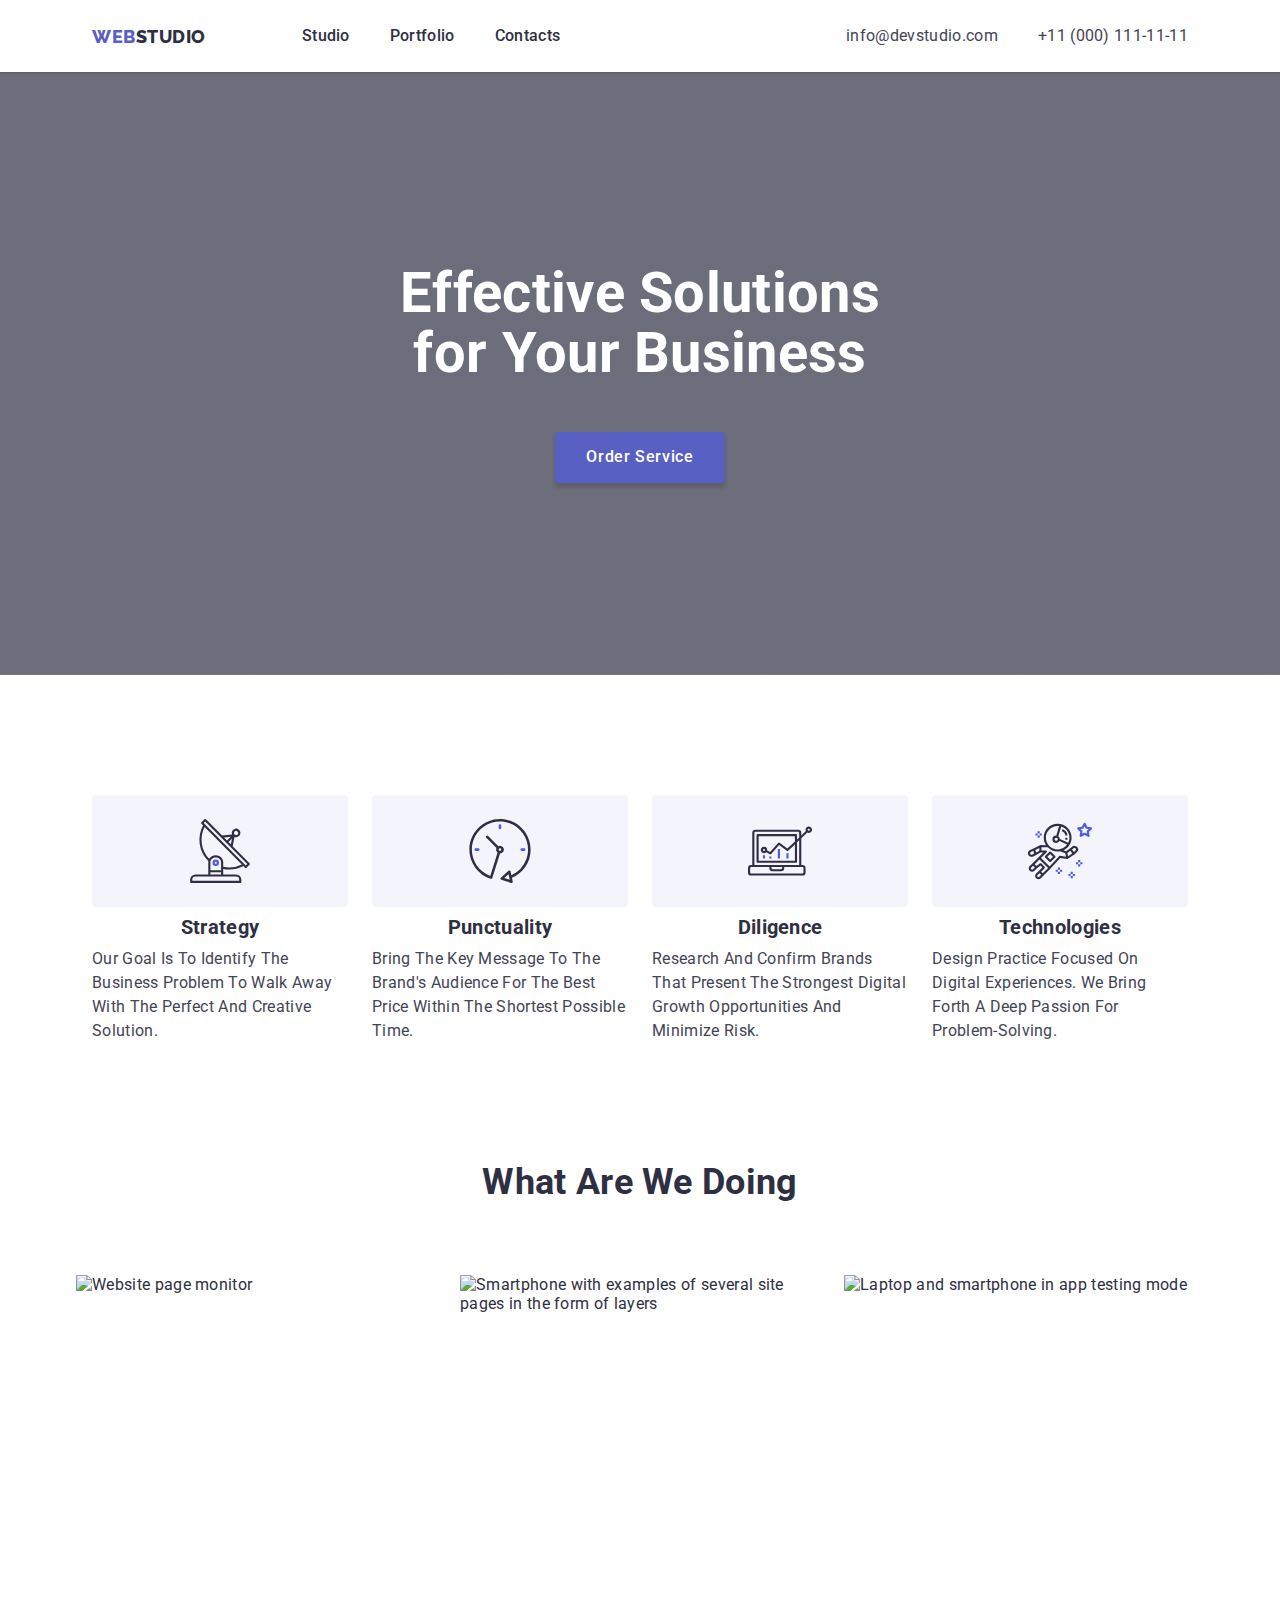
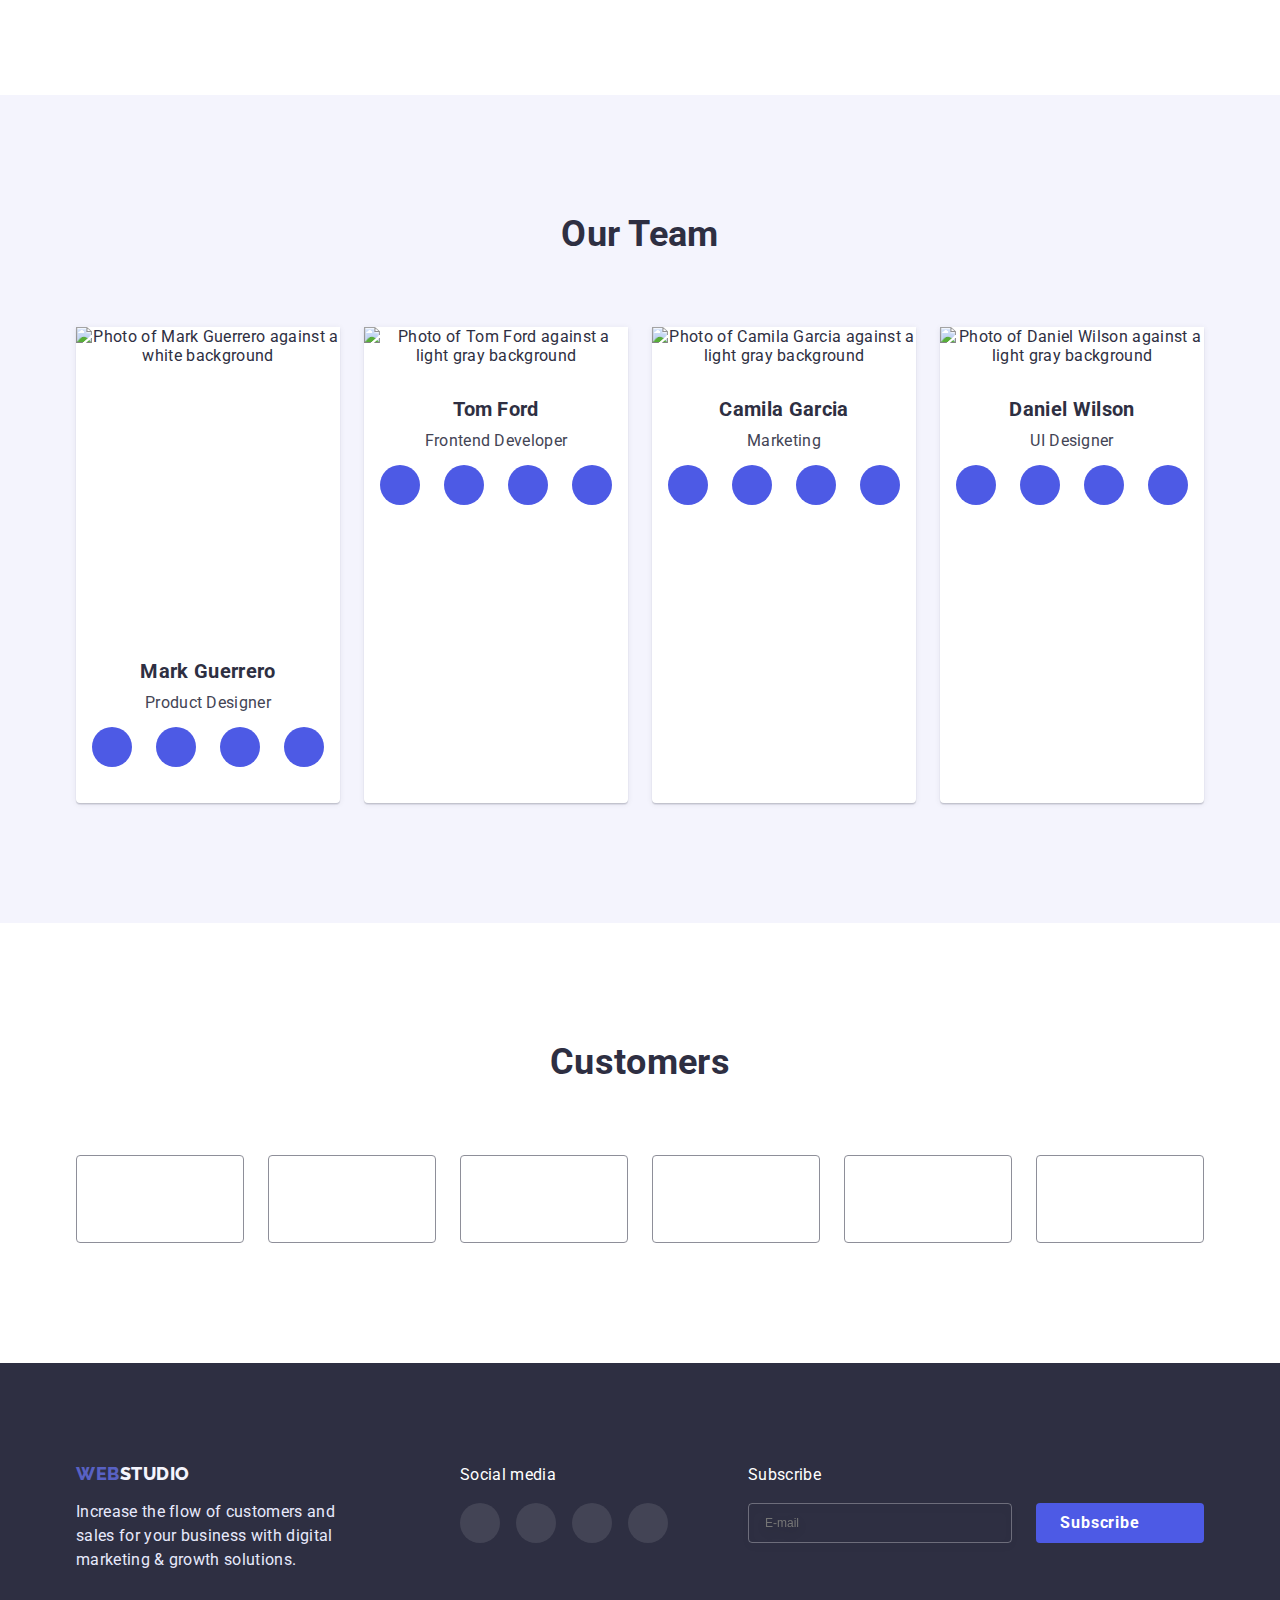
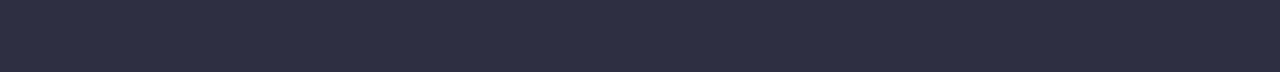
==== index.html @ e1f32bf2 "fixed bugs in image attributes" ====
﻿<!DOCTYPE html>
<html lang="en">
   <meta charset="UTF-8">
    <meta http-equiv="X-UA-Compatible" content="IE=edge">
    <meta name="viewport" content="width=device-width, initial-scale=1.0">
    <title>Main Page</title>
    <link rel="stylesheet" href="./css/modern-normalize.css">
    <link rel="preconnect" href="https://fonts.googleapis.com">
    <link rel="preconnect" href="https://fonts.gstatic.com" crossorigin>
    <link
      href="https://fonts.googleapis.com/css2?family=Raleway:wght@800&family=Roboto:wght@400;500;700;900&display=swap"
      rel="stylesheet">
    <link rel="stylesheet" href="./css/styles.css">
  </head>
  <body>
    <!--header-->
    <header class="header">
      <div class="container">
        <!--logo of header-->
        <div class="header-logo">
          <a class="logo-part1" href="./index.html">
            WEB<!--
            --><span class="logo-part2">STUDIO</span>
          </a>
        </div>
        <button type="button" class="menu-btn js-open-menu">
          <svg width="32" height="22">
            <use href="./images/icons.svg#icon-charm_menu-hamburger"></use>
          </svg>
        </button>        
        <!--Main navigation-->
        <nav class="nav">
          <div class="container-nav">
            <ul class="navigation-list">
              <li class="navigation-item">
                <div>
                  <a class="navigation-link underlining" href="./index.html"
                    >Studio
                  </a>
                </div>
              </li>
              <li class="navigation-item">
                <a class="navigation-link underlining" href="./portfolio.html"
                  >Portfolio
                </a>
              </li>
              <li class="navigation-item">
                <a class="navigation-link underlining" href="#">Contacts</a>
              </li>
            </ul>
          </div>
        </nav>
        <!-- address of header -->
        <div class="container-address">
          <ul class="address-list">
            <li class="address-item">
              <a class="address-header" href="mailto:info@devstudio.com">
                info@devstudio.com
              </a>
            </li>
            <li class="address-item">
              <a class="address-header" href="tel:+110001111111">
                +11 (000) 111-11-11
              </a>
            </li>
          </ul>
        </div>  
      </div>
      <div class="mobile-menu js-menu-container">
        <div class="container mobile-menu-container">
          <button type="button" class="modal-close-btn js-close-menu">
            <svg class="modal-close-btn-icon" width="8" height="8">
              <use href="./images/icons.svg#close-black"></use>
            </svg>
          </button>
          <div class="container-nav">
            <ul class="navigation-list">
              <li class="navigation-item">                
                  <a class="navigation-link" href="./index.html">Studio </a>
              </li>
              <li class="navigation-item">
                <a class="navigation-link" href="./portfolio.html">Portfolio</a>
              </li>
              <li class="navigation-item">
                <a class="navigation-link" href="#">Contacts</a>
              </li>
            </ul>
          </div>
          <!-- address of header -->
          <ul class="address-list">
            <li class="address-item">
                <a class="address-header" href="tel:+110001111111">
                  +11 (000) 111-11-11
                </a>
             </li>            
            <li class="address-item">
              <a class="address-header" href="mailto:info@devstudio.com">
                info@devstudio.com
              </a>
            </li>            
          </ul>
          <ul class="card-list">
            <li class="card-item">
              <a href="#" class="card-item-link">
                <svg class="card-svg">
                  <use href="./images/icons.svg#instagram"></use>
                </svg>
              </a>
            </li>
            <li class="card-item">
              <a href="#" class="card-item-link">
                <svg class="card-svg">
                  <use href="./images/icons.svg#twitter"></use>
                </svg>
              </a>
            </li>
            <li class="card-item">
              <a href="#" class="card-item-link">
                <svg class="card-svg">
                  <use href="./images/icons.svg#facebook"></use>
                </svg>
              </a>
            </li>
            <li class="card-item">
              <a href="#" class="card-item-link">
                <svg class="card-svg">
                  <use href="./images/icons.svg#linkedin"></use>
                </svg>
              </a>
            </li>
          </ul>        
        </div>
      </div>
    </header>

    <main>
      <!--hero-->
      <section class="hero">
        <div class="container">
          <h1 class="site-theme">Effective Solutions <span class="ucfirst">for</span> Your Business</h1>
          <button class="style-button" type="button" data-modal-open>
            Order Service
          </button>
        </div>
      </section>
      <!--peculiarities-->
      <section class="section">
        <div class="peculiarities container">
          <h2 class="visually-hidden">peculiarities</h2>
          <ul class="peculiarities-list">
            <li class="peculiarities-item icon-strategy">
              <h3 class="list-header">Strategy</h3>
              <p class="paragraph-text">
                Our goal is to identify the business problem to walk away with the
                perfect and creative solution.
              </p>
            </li>
            <li class="peculiarities-item icon-punctuality">
              <h3 class="list-header">Punctuality</h3>
              <p class="paragraph-text">
                Bring the key message to the brand's audience for the best price
                within the shortest possible time.
              </p>
            </li>
            <li class="peculiarities-item icon-diligence">
              <h3 class="list-header">Diligence</h3>
              <p class="paragraph-text">
                Research and confirm brands that present the strongest digital
                growth opportunities and minimize risk.
              </p>
            </li>
            <li class="peculiarities-item icon-technologies">
              <h3 class="list-header">Technologies</h3>
              <p class="paragraph-text">
                Design practice focused on digital experiences. We bring forth a deep
                passion for problem-solving.
              </p>
            </li>
          </ul>
        </div>
      </section> 
           
      <!--service-->
      <section class="service">
        <div class="container">
          <h2 class="header-section">What are we doing</h2>
          <ul class="service-list">
            <li class="service-item">
              <picture>
                <source srcset="./images/img1.webp 1x, ./images/img1@2x.webp 2x" media="(min-width:1200px)"
                      type="image/webp">
                <source srcset="./images/img1@2x.jpg 2x" media="(min-width:1200px)">
                <img src="./images/img1.jpg" alt="Website page monitor" width="360" height="300">
              </picture>              
            </li>
            <li class="service-item">
              <picture>
                <source srcset="./images/img2.webp 1x, ./images/img2@2x.webp 2x" media="(min-width:1200px)"
                      type="image/webp">
                <source srcset="./images/img2@2x.jpg 2x" media="(min-width:1200px)">
                <img src="./images/img2.jpg" alt="Smartphone with examples of several site pages in the form of layers" width="360" height="300">
              </picture>              
            </li>
            <li class="service-item">
              <picture>
                <source srcset="./images/img3.webp 1x, ./images/img3@2x.webp 2x" media="(min-width:1200px)"
                      type="image/webp">
                <source srcset="./images/img3@2x.jpg 2x" media="(min-width:1200px)">
                <img src="./images/img3.jpg" alt="Laptop and smartphone in app testing mode" width="360" height="300">
              </picture>              
            </li>
          </ul>
        </div>
      </section>

      <!--team-->
      <section class="team-cards section">
        <div class="container">
          <h2 class="header-section">Our Team</h2>
          <ul class="team-cards-list">
            <li class="card">
              <picture>
                <source srcset="./images/photo1.webp 1x, ./images/photo1@2x.webp 2x" media="(min-width:1200px)"
                      type="image/webp">
                <source srcset="./images/photo1@2x.jpg 2x" media="(min-width:1200px)">
                <img src="./images/photo1.jpg" alt="Photo of Mark Guerrero against a white background" width="360" height="300">
              </picture>
              <div class="card-block">
                <h3 class="list-header">Mark Guerrero</h3>
                <p class="paragraph-text">Product Designer</p>
                <ul class="card-list">
                  <li class="card-item">
                    <a href="#" class="card-item-link">
                      <svg class="card-svg">
                        <use href="./images/icons.svg#instagram"></use>
                      </svg>
                    </a>
                  </li>
                  <li class="card-item">
                    <a href="#" class="card-item-link">
                      <svg class="card-svg">
                        <use href="./images/icons.svg#twitter"></use>
                      </svg>
                    </a>
                  </li>
                  <li class="card-item">
                    <a href="#" class="card-item-link">
                      <svg class="card-svg">
                        <use href="./images/icons.svg#facebook"></use>
                      </svg>
                    </a>
                  </li>
                  <li class="card-item">
                    <a href="#" class="card-item-link">
                      <svg class="card-svg">
                        <use href="./images/icons.svg#linkedin"></use>
                      </svg>
                    </a>
                  </li>
                </ul>
              </div>
            </li>
            <li class="card">
              <picture>
                <source srcset="./images/photo2.webp 1x, ./images/photo2@2x.webp 2x" media="(min-width:1200px)"
                      type="image/webp">
                <source srcset="./images/photo2@2x.jpg 2x" media="(min-width:1200px)">
                <img src="./images/photo2.jpg" alt="Photo of Tom Ford against a light gray background">
              </picture>
              <div class="card-block">
                <h3 class="list-header">Tom Ford</h3>
                <p class="paragraph-text">Frontend Developer</p>
                <ul class="card-list">
                  <li class="card-item">
                    <a href="#" class="card-item-link">
                      <svg class="card-svg">
                        <use href="./images/icons.svg#instagram"></use>
                      </svg>
                    </a>
                  </li>
                  <li class="card-item">
                    <a href="#" class="card-item-link">
                      <svg class="card-svg">
                        <use
                          class="link-twitter"
                          href="./images/icons.svg#twitter"
                        ></use>
                      </svg>
                    </a>
                  </li>
                  <li class="card-item">
                    <a href="#" class="card-item-link">
                      <svg class="card-svg">
                        <use href="./images/icons.svg#facebook"></use>
                      </svg>
                    </a>
                  </li>
                  <li class="card-item">
                    <a href="#" class="card-item-link">
                      <svg class="card-svg">
                        <use href="./images/icons.svg#linkedin"></use>
                      </svg>
                    </a>
                  </li>
                </ul>
              </div>
            </li>
            <li class="card">
              <picture>
                <source srcset="./images/photo3.webp 1x, ./images/photo3@2x.webp 2x" media="(min-width:1200px)"
                      type="image/webp">
                <source srcset="./images/photo3@2x.jpg 2x" media="(min-width:1200px)">
                <img src="./images/photo3.jpg" alt="Photo of Camila Garcia against a light gray background">
              </picture>              
              <div class="card-block">
                <h3 class="list-header">Camila Garcia</h3>
                <p class="paragraph-text">Marketing</p>
                <ul class="card-list">
                  <li class="card-item">
                    <a href="#" class="card-item-link">
                      <svg class="card-svg">
                        <use href="./images/icons.svg#instagram"></use>
                      </svg>
                    </a>
                  </li>
                  <li class="card-item">
                    <a href="#" class="card-item-link">
                      <svg class="card-svg">
                        <use href="./images/icons.svg#twitter"></use>
                      </svg>
                    </a>
                  </li>
                  <li class="card-item">
                    <a href="#" class="card-item-link">
                      <svg class="card-svg">
                        <use href="./images/icons.svg#facebook"></use>
                      </svg>
                    </a>
                  </li>
                  <li class="card-item">
                    <a href="#" class="card-item-link">
                      <svg class="card-svg">
                        <use href="./images/icons.svg#linkedin"></use>
                      </svg>
                    </a>
                  </li>
                </ul>
              </div>
            </li>
            <li class="card">
              <picture>
                <source srcset="./images/photo4.webp 1x, ./images/photo4@2x.webp 2x" media="(min-width:1200px)"
                      type="image/webp">
                <source srcset="./images/photo4@2x.jpg 2x" media="(min-width:1200px)">
                <img src="./images/photo4.jpg" alt="Photo of Daniel Wilson against a light gray background">
              </picture>
              <div class="card-block">
                <h3 class="list-header">Daniel Wilson</h3>
                <p class="paragraph-text">UI Designer</p>
                <ul class="card-list">
                  <li class="card-item">
                    <a href="#" class="card-item-link">
                      <svg class="card-svg">
                        <use href="./images/icons.svg#instagram"></use>
                      </svg>
                    </a>
                  </li>
                  <li class="card-item">
                    <a href="#" class="card-item-link">
                      <svg class="card-svg">
                        <use href="./images/icons.svg#twitter"></use>
                      </svg>
                    </a>
                  </li>
                  <li class="card-item">
                    <a href="#" class="card-item-link">
                      <svg class="card-svg">
                        <use href="./images/icons.svg#facebook"></use>
                      </svg>
                    </a>
                  </li>
                  <li class="card-item">
                    <a href="#" class="card-item-link">
                      <svg class="card-svg">
                        <use href="./images/icons.svg#linkedin"></use>
                      </svg>
                    </a>
                  </li>
                </ul>
              </div>
            </li>
          </ul>
        </div>
      </section>
      <!-- customers -->
      <section class="section">
        <div class="container customers">
          <h2 class="header-section">Customers</h2>
          <ul class="customers-card-list">
            <li class="customers-item">
              <a href="#" class="customers-item-link">
                <svg class="card-svg">
                  <use href="./images/icons.svg#logo0"></use>
                </svg>
              </a>
            </li>
            <li class="customers-item">
              <a href="#" class="customers-item-link">
                <svg class="card-svg">
                  <use href="./images/icons.svg#logo1"></use>
                </svg>
              </a>
            </li>
            <li class="customers-item">
              <a href="#" class="customers-item-link">
                <svg class="card-svg">
                  <use href="./images/icons.svg#logo2"></use>
                </svg>
              </a>
            </li>
            <li class="customers-item">
              <a href="#" class="customers-item-link">
                <svg class="card-svg">
                  <use href="./images/icons.svg#logo3"></use>
                </svg>
              </a>
            </li>
            <li class="customers-item">
              <a href="#" class="customers-item-link">
                <svg class="card-svg">
                  <use href="./images/icons.svg#logo4"></use>
                </svg>
              </a>
            </li>
            <li class="customers-item">
              <a href="#" class="customers-item-link">
                <svg class="card-svg">
                  <use href="./images/icons.svg#logo5"></use>
                </svg>
              </a>
            </li>
          </ul>
        </div>
      </section> 
    </main>
    <footer class="footer">
      <div class="container">
        <div class="footer-logo">
          <a class="logo-part1" href="./index.html">
            WEB<!--
            --><span class="logo-part2">STUDIO</span>
          </a>
          <p class="text-explanation">
            Increase the flow of customers and sales for your business with
            digital marketing & growth solutions.
          </p>
        </div>
        <!-- Social-media -->
        <div class="footer-social-media">
          <p class="footer-header">Social media</p>
          <ul class="card-list">
            <li class="card-item">
              <a href="" class="card-item-link">
                <svg class="card-svg">
                  <use href="./images/icons.svg#instagram"></use>
                </svg>
              </a>
            </li>
            <li class="card-item">
              <a href="" class="card-item-link">
                <svg class="card-svg">
                  <use href="./images/icons.svg#twitter"></use>
                </svg>
              </a>
            </li>
            <li class="card-item">
              <a href="" class="card-item-link">
                <svg class="card-svg">
                  <use href="./images/icons.svg#facebook"></use>
                </svg>
              </a>
            </li>
            <li class="card-item">
              <a href="" class="card-item-link">
                <svg class="card-svg">
                  <use href="./images/icons.svg#linkedin"></use>
                </svg>
              </a>
            </li>
          </ul>
        </div>
        <!-- Form footer -->
        <div class="footer-send-form">
          <p class="footer-header">Subscribe</p>
          <form class="footer-form">
            <label>
              <input
                type="email"
                name="user_subscribe"
                class="subscribe-form-input"
                title="mail@example.com"
                placeholder="E-mail"
              >
            </label>
            <button type="submit" class="subscribe-btn">
              Subscribe
              <svg class="subscribe-form-btn-icon">
                <use href="./images/icons.svg#icon-send"></use>
              </svg>
            </button>
          </form>
        </div>
      </div>
    </footer>

    <!-- Window modal -->
    <div class="backdrop is-hidden" data-modal>
      <div class="modal">
        <button type="button" class="modal-close-btn" data-modal-close>
          <svg class="modal-close-btn-icon" width="8" height="8">
            <use href="./images/icons.svg#close-black"></use>
          </svg>
        </button>

        <!-- Form modal -->
        <p class="modal-notification">
          Leave your contacts and we will call you back
        </p>
        <form class="modal-send-form">
          <label class="send-form-label-name">
            <span class="send-form-label-text">Name</span>
            <span class="send-form-label-wrapper">
              <input
                type="text"
                name="user_name"
                class="send-form-input"
                required
                pattern="^[a-zA-Zа-яА-Я]+$"
                minlength="2"
                title="Supported characters: A-Z, a-z, A-Z, А-Я, а-я]"
              >
              <svg class="send-form-user-icon" width="12" height="12">
                <use href="./images/icons.svg#icon-user"></use>
              </svg>
            </span>
          </label>
          <label class="send-form-label">
            <span class="send-form-label-text">Phone</span>
            <span class="send-form-label-wrapper">
              <input
                type="tel"
                name="user_phone"
                class="send-form-input"
                required
                pattern="[0-9]{3}[0-9]{3}[0-9]{2}[0-9]{2}"
                title="Input format: xxx-xxx-xx-xx"
              >
              <svg class="send-form-user-icon" width="13" height="13">
                <use href="./images/icons.svg#icon-tel"></use>
              </svg>
            </span>
          </label>
          <label class="send-form-label">
            <span class="send-form-label-text">Email</span>
            <span class="send-form-label-wrapper">
              <input
                type="email"
                name="user_email"
                class="send-form-input"
                title="mail@example.com"
              >
              <svg class="send-form-user-icon" width="15" height="12">
                <use href="./images/icons.svg#icon-email"></use>
              </svg>
            </span>
          </label>
          <label class="send-form-label">
            <span class="send-form-label-text">Comment</span>
            <textarea
              name="user_comment"
              class="send-form-textarea"
              placeholder="Text input"
            ></textarea>
          </label>

          <input
            id="privacy-policy"
            type="checkbox"
            name="user_police"
            class="send-form-checkbox visually-hidden"
          >
          <label for="privacy-policy" class="send-form-label-check">
            I accept the terms and conditions of the&nbsp;<a href="#" class="privacy-policy-link">Privacy Policy</a>
          </label>
          <button type="submit" class="style-button">Send</button>
        </form>
      </div>
    </div>
    <script src="./js/modal.js"></script>
    <script src="./js/mobile-menu.js"></script>
  </body>
</html>
---- css/styles.css ----
:root {
  --primary-color: #ffffff;
  --primary-text-color: #2e2f42;
  --second-text-color: #434455;
  --hover-color: #5861c3;
  --backgrounds-color: #f4f4fd;
  --botton-background-color: #404bbf;
  --botton-hover-color: #4d5ae5;
  --footer-p-color: #e7e9fc;
  --second-font-weight: 500;
  --header-font-weight: 700;
  --primary-gap: 8px;
  --second-gap: 24px;
  --size-16px: 16px;
  --transition-dur-and-timing-fun: 250ms cubic-bezier(0.4, 0, 0.2, 1);
}

* {
  margin: 0;
  padding: 0;
  list-style: none;
  text-decoration-line: none;
}

*,
::before,
::after {
  box-sizing: border-box;
}

body {
  margin-left: auto;
  margin-right: auto;

  font-family: "Roboto", "sans-serif";
  font-size: var(--size-16px);
  letter-spacing: 0.02em;
  color: var(--primary-text-color);
  background-color: var(--primary-color);
}

.container {
  padding-left: var(--size-16px);
  padding-right: var(--size-16px);
  margin-left: auto;
  margin-right: auto;
}

.section {
  padding-top: 96px;
  padding-bottom: 96px;
}

h2 {
  text-align: center;
  font-weight: var(--header-font-weight);
  font-size: 36px;
  line-height: 1.1111;
  text-transform: capitalize;

  color: var(--primary-text-color);
}

h3 {
  font-size: 20px;
  line-height: 1.2;

  color: var(--primary-text-color);
}

img {
  display: block;
  width: 100%;
}

.visually-hidden {
  position: absolute;
  white-space: nowrap;
  width: 1px;
  height: 1px;
  overflow: hidden;
  border: 0;
  padding: 0;
  clip: rect(0 0 0 0);
  clip-path: inset(50%);
  margin: -1px;
}

/* -- "Header" -- */
/* ============================================================ */
.header {
  margin: 0;
  padding: 0;
  box-shadow: 0px 2px 1px rgba(46, 47, 66, 0.08),
    0px 1px 1px rgba(46, 47, 66, 0.16),
    0px 1px 6px rgba(46, 47, 66, 0.08);
  background-color: var(--primary-color);
}

.header .container {
  display: flex;
  align-items: center;
}

.header .logo-part1,
.navigation-link,
.address-header {
  display: block;
  padding: 0;
  margin: 0;
  padding-top: var(--second-gap);
  padding-bottom: var(--second-gap);
}

.address-header {
  color: var(--second-text-color);

  transition: color var(--transition-dur-and-timing-fun);
}

.logo-part1,
.logo-part2 {
  font-family: "Raleway";
  font-weight: 800;
  font-size: 18px;
  letter-spacing: 0.03em;
  text-decoration-line: none;
}

.logo-part1 {
  color: var(--hover-color);
  transition: color var(--transition-dur-and-timing-fun);
}

.logo-part2 {
  color: var(--primary-text-color);
}

.logo-part1:hover,
.logo-part1:hover,
.address-header:hover,
.logo-part1:focus,
.logo-part1:focus,
.address-header:focus {
  color: var(--hover-color);
}

/* Windows menu for mobile */
/* ============================================================ */
.modal-close-btn {
  position: absolute;
  display: flex;
  align-items: center;
  justify-content: center;
  width: var(--second-gap);
  height: var(--second-gap);
  padding: 0;
  margin: 0;

  background-color: #e7e9fc;
  border: 1px solid rgba(0, 0, 0, 0.1);
  border-radius: 50%;
  cursor: pointer;

  transition: border-radius var(--transition-dur-and-timing-fun),
    border-shadow var(--transition-dur-and-timing-fun);
}

.modal .modal-close-btn {
  top: var(--second-gap);
  right: var(--second-gap);
}

.modal-close-btn:focus {
  box-shadow: 0px 1px 6px rgba(46, 47, 66, 0.08),
    0px 1px 1px rgba(46, 47, 66, 0.16),
    0px 2px 1px rgba(46, 47, 66, 0.08);
  border-radius: 4px;
}

/* Navigation */
/* ============================================================ */
.navigation-link {
  position: relative;
  font-weight: var(--second-font-weight);
  color: var(--primary-text-color);
  text-decoration-line: none;
  line-height: 1.5;

  transition: color var(--transition-dur-and-timing-fun),
    opacity var(--transition-dur-and-timing-fun);
}

.navigation-link:hover,
.navigation-link:focus,
.navigation-link:active {
  color: var(--botton-hover-color);
  opacity: 1;
}

/* -- "Header" -- MOBILE -- */
/* ============================================================ */
.container {
  max-width: 428px;
}

.header .container {
  position: relative;
  justify-content: space-between;
}

.nav,
.container-address,
.service {
  display: none;
}

.menu-btn {
  background-color: transparent;
  border: none;
  padding: 0;
  line-height: 0;
}

.mobile-menu {
  position: fixed;
  z-index: 1000;
  width: 100%;
  height: 100%;
  top: 0;
  left: 0;
  background-color: #ffffff;

  opacity: 0;
  visibility: hidden;
  pointer-events: none;

  transition: opacity var(--transition-dur-and-timing-fun),
    visibility var(--transition-dur-and-timing-fun);
}

.mobile-menu .container {
  display: block;
  padding: 40px;
  box-shadow: 0 0 0 100vmax rgba(0, 0, 0, 0.5);
}

.mobile-menu.is-open {
  opacity: 1;
  visibility: visible;
  pointer-events: auto;
}

.mobile-menu .modal-close-btn {
  top: 40px;
  right: 40px;
}

.mobile-menu .navigation-link {
  font-weight: var(--header-font-weight);
  font-size: 36px;
  line-height: 1.1111;
  text-transform: capitalize;
}

.mobile-menu .navigation-link {
  margin-top: 40px;
}

.mobile-menu .address-list {
  margin-top: 284px;
  height: 104px;
}

.mobile-menu .address-item {
  height: 40px;
  align-items: center;
}

.address-item:not(:first-child) {
  margin-top: var(--second-gap);
}

.mobile-menu .address-header {
  font-size: 20px;
  line-height: 1.2;

  transition: color var(--transition-dur-and-timing-fun);
}

@keyframes example {
  from {
    font-size: 20px;
  }

  to {
    font-size: 36px;
  }
}

.address-header:hover,
.address-header:focus,
.address-header:active {
  line-height: 1.1111;
  animation: example var(--transition-dur-and-timing-fun);
  font-size: 36px;
}

.mobile-menu .card-item-link {
  background-color: #4d5ae5;
}

.mobile-menu .card-svg {
  width: var(--second-gap);
  height: var(--second-gap);
}

.mobile-menu .card-item:not(:last-child) {
  margin-right: 56px;
}

.mobile-menu .card-list {
  margin-top: 48px;
  justify-content: left;
}

/* -- "Header" -- TABLET (768-100%) -- */
/* ============================================================ */
@media screen and (min-width: 768px) {

  .nav,
  .container-address {
    display: block;
  }

  .menu-btn,
  .mobile-menu {
    display: none;
  }

  .container {
    max-width: 768px;
  }

  .header .container {
    justify-content: flex-start;
  }

  .header-logo {
    margin-right: 123px;
  }

  .container-address {
    margin-left: auto;
  }

  .address-header {
    padding: 0;
    font-size: 12px;
    line-height: 1.3333;
  }

  .address-item:not(:first-child) {
    margin-top: 4px;
  }

  .address-header:hover,
  .address-header:focus,
  .address-header:active {
    font-size: 12px;
    line-height: 1.3333;
  }

  .card-list {
    justify-content: center;
  }

  .navigation-list {
    display: flex;
  }

  .navigation-item+.navigation-item {
    margin-left: 40px;
  }

  .navigation-link {
    position: relative;
    font-weight: var(--second-font-weight);
    color: var(--primary-text-color);
    text-decoration-line: none;
    line-height: 1.5;

    transition: color var(--transition-dur-and-timing-fun),
      opacity var(--transition-dur-and-timing-fun);
  }

  .navigation-link:hover,
  .navigation-link:focus,
  .navigation-link:active {
    color: var(--botton-hover-color);
    opacity: 1;
  }

  .underlining::after {
    content: "";
    display: inline-block;
    position: absolute;
    width: 100%;
    height: 4px;
    padding: 0;
    bottom: 0;
    left: 0;

    border-radius: 2px;
    border: transparent;
    background-color: var(--primary-color);

    transition: background-color var(--transition-dur-and-timing-fun);
  }

  .underlining:hover:after,
  .underlining:focus:after {
    background-color: var(--botton-hover-color);
  }
}

/* -- "Header" -- DESKTOP (1200-100%)-- */
/* ============================================================ */
@media screen and (min-width: 1200px) {
  .container {
    max-width: 1128px;
  }

  .section {
    padding: 120px 0;
  }

  .header-logo {
    margin-right: 96px;
  }

  .address-item:not(:first-child) {
    margin-top: 0;
  }

  .address-item:not(:last-child) {
    margin-right: 40px;
  }

  .address-header {
    color: var(--second-text-color);
    font-size: var(--size-16px);
    line-height: 1.5;
    /* padding-bottom: var(--second-gap); */

    transition: color var(--transition-dur-and-timing-fun);
  }

  .address-list {
    display: flex;
    margin-left: auto;
  }

  .address-header:hover,
  .address-header:focus,
  .address-header:active {
    font-size: var(--size-16px);
    line-height: 1.5;
  }
}

/* -- "Hero" -- */
/* ============================================================ */
.hero {
  margin: 0 auto;
  text-align: center;

  margin: 0 auto;
  text-align: center;
  background-repeat: no-repeat;
  background-position: center;
}

.site-theme {
  font-weight: var(--header-font-weight);
  color: var(--primary-color);
}

.style-button {
  font-family: inherit;
  font-weight: var(--second-font-weight);
  font-size: var(--size-16px);

  background-color: var(--backgrounds-color);
  color: var(--botton-hover-color);
  letter-spacing: 0.04em;

  border-radius: 4px;
  border: 0;
  cursor: pointer;

  transition: background-color var(--transition-dur-and-timing-fun),
    box-shadow var(--transition-dur-and-timing-fun);
}

.hero .style-button {
  display: inline;
  margin-top: 48px;
  line-height: 1.17;
  box-shadow: 0 4px 4px rgba(0, 0, 0, 0.15);
}

.hero .style-button,
.modal .style-button {
  text-align: center;
  width: 170px;
  height: 51px;
  background-color: var(--hover-color);
  color: var(--primary-color);
}

.hero .style-button:hover,
.modal .style-button:hover,
.hero .style-button:focus,
.modal .style-button:focus {
  background-color: var(--hover-color);
  box-shadow: 0px 1px 6px rgba(46, 47, 66, 0.08),
    0px 1px 1px rgba(46, 47, 66, 0.16),
    0px 2px 1px rgba(46, 47, 66, 0.08);
}

.hero .style-button:active,
.modal .style-button:active {
  background-color: var(--botton-background-color);
  box-shadow: 0 4px 4px rgba(0, 0, 0, 0.15);
  border: 0;
}

.hero .container {
  padding-top: 112px;
  padding-bottom: 112px;
}

.hero {
  max-width: 428px;

  background-image: linear-gradient(to right,
      rgba(46, 47, 66, 0.7), rgba(46, 47, 66, 0.7)),
    -webkit-image-set(url("../images/mobile-people-office.webp") 1x,
      url("../images/mobile-people-office.webp") 2x,
      url("../images/mobile-people-office.jpg") 1x,
      url("../images/mobile-people-office.jpg") 2x);

  background-size: 428px;
}

.hero .container {
  padding-left: 0;
  padding-right: 0;
  width: 317px;
}

.site-theme {
  min-width: 317px;
  font-size: 36px;
  line-height: 1.1111;
}

.ucfirst {
  display: inline-block;
}

.ucfirst::first-letter {
  text-transform: uppercase;
}

/* -- "Hero" -- MOBILE (480px-100%) -- */
/* ============================================================ */
@media screen and (min-width: 480px) {
  .hero {
    max-width: 428px;
  }
}

/* -- "Hero" -- TABLET (768px-100%) -- */
/* ============================================================ */
@media screen and (min-width: 768px) {
  .hero {
    max-width: 768px;

    background-image: linear-gradient(to right,
        rgba(46, 47, 66, 0.7), rgba(46, 47, 66, 0.7)),
      -webkit-image-set(url("../images/tablet-people-office.webp") 1x,
        url("../images/tablet-people-office@2x.webp") 2x,
        url("../images/tablet-people-office.jpg") 1x,
        url("../images/tablet-people-office@2x.jpg") 2x);

    background-size: 768px;
  }

  .hero .container {
    width: 522px;
    padding-top: 112px;
    padding-bottom: 112px;
  }

  .site-theme {
    font-size: 56px;
    line-height: 1.07;
  }

  .ucfirst::first-letter {
    text-transform: lowercase;
  }
}

/* -- "Hero" -- DESKTOP (1200px-100%)-- */
/* ============================================================ */
@media screen and (min-width: 1200px) {
  .hero {
    max-width: 1440px;

    background-image: linear-gradient(to right,
        rgba(46, 47, 66, 0.7), rgba(46, 47, 66, 0.7)),
      -webkit-image-set(url("../images/tablet-people-office.webp") 1x,
        url("../images/tablet-people-office@2x.webp") 2x,
        url("../images/tablet-people-office.jpg") 1x,
        url("../images/tablet-people-office@2x.jpg") 2x);

    background-size: 1440px;
  }

  .hero .container {
    padding-top: 192px;
    padding-bottom: 192px;
  }

  .peculiarities-item::before {
    display: flex;
    content: "";
    height: 112px;
    margin-bottom: 8px;
    background-color: var(--backgrounds-color);
    background-repeat: no-repeat;
    background-position: center;
    border-radius: 4px;
  }

  .icon-strategy::before {
    background-image: url('data: image/svg+xml;charset=UTF-8,<svg xmlns="http://www.w3.org/2000/svg" width="64" height="64"><path fill="%232E2F42" d="M61.546 44.195 44.66 27.185l1.874-9.23c.484.188.998.287 1.517.29h.013a4.318 4.318 0 1 0-4.017-2.87l-9.92 1.21L17.945.32a1.066 1.066 0 0 0-.753-.32c-.28.001-.548.113-.747.31L13.42 3.318a1.067 1.067 0 0 0 0 1.509l1.628 1.65a29.885 29.885 0 0 0 5.04 35.327c.084.081.183.147.291.195a6.192 6.192 0 0 0-.104 1.094v12.374h-12.8A5.34 5.34 0 0 0 2.14 60.8v2.133c0 .59.478 1.067 1.067 1.067h49.067c.589 0 1.067-.478 1.067-1.067V60.8a5.34 5.34 0 0 0-5.334-5.333h-12.8v-5.484c2.005.42 4.048.635 6.097.64a29.699 29.699 0 0 0 14.08-3.567l1.637 1.646c.198.202.469.318.753.32.28-.002.548-.113.746-.31l3.025-3.009a1.067 1.067 0 0 0 0-1.508ZM46.56 12.466a2.133 2.133 0 1 1 1.503 3.646h-.006a2.133 2.133 0 0 1-1.493-3.646h-.004Zm-2.511 7.01-1.197 5.89-2.351-2.364 3.548-3.527Zm-1.212-1.804-3.84 3.817-2.97-2.987 6.81-.83ZM48.008 57.6a3.2 3.2 0 0 1 3.2 3.2v1.067H4.275V60.8a3.2 3.2 0 0 1 3.2-3.2h40.533Zm-14.933-4.267v2.134H22.408v-2.134h10.667ZM22.408 51.2v-8.107c0-2.587 2.393-4.693 5.333-4.693 2.941 0 5.334 2.106 5.334 4.693V51.2H22.408Zm12.8-3.392v-4.715c0-3.764-3.35-6.826-7.466-6.826a7.6 7.6 0 0 0-6.563 3.572 27.739 27.739 0 0 1-4.557-31.774l37.204 37.417a27.642 27.642 0 0 1-18.618 2.326Zm22.578-1.367-1.503-1.512L17.181 5.591 15.672 4.08l1.51-1.504 15.87 15.96c.007 0 .011.013.019.019L59.3 44.937l-1.514 1.504Z" /><path fill="%234D5AE5" d="M27.751 40.533h-.01a3.2 3.2 0 0 0-.01 6.4h.01a3.2 3.2 0 0 0 .01-6.4Zm.747 3.957a1.067 1.067 0 0 1-1.818-.762 1.068 1.068 0 0 1 1.061-1.061 1.067 1.067 0 0 1 .747 1.823h.01Z" /></svg>');
    justify-content: center;
    align-items: center;
  }

  .icon-punctuality::before {
    background-image: url('data: image/svg+xml;charset=UTF-8,<svg xmlns="http://www.w3.org/2000/svg" width="64" height="64" fill="none"><g clip-path="url(%23a)"><path fill="%232E2F42" d="M62.593 30.602C62.59 13.698 48.883-.003 31.977 0 15.073.003 1.372 13.71 1.375 30.616a30.61 30.61 0 0 0 21.299 29.152c.12.038.247.058.373.057.242 0 .478-.065.685-.187.27-.16.472-.414.567-.713l7.73-24.5a3.826 3.826 0 1 0-1.68-7.27L20.137 16.942a1.275 1.275 0 0 0-1.803 1.804l10.207 10.218a3.752 3.752 0 0 0 1.072 4.618l-7.365 23.346C7.692 51.566.239 35.42 5.601 20.864 10.963 6.31 27.11-1.145 41.665 4.217 56.22 9.58 63.673 25.726 58.312 40.281a28.087 28.087 0 0 1-14.925 15.947l-.796-3.749a1.275 1.275 0 0 0-2.096-.687l-7.674 6.851a1.275 1.275 0 0 0 .462 2.169l9.797 3.127a1.275 1.275 0 0 0 1.638-1.48l-.782-3.678a30.51 30.51 0 0 0 18.657-28.178Zm-30.609-1.275a1.276 1.276 0 1 1 0 2.552 1.276 1.276 0 0 1 0-2.552Zm4.201 29.728 4.368-3.896 1.206 5.68-5.574-1.784Z" /><path fill="%234D5AE5" d="M30.709 6.37v2.55a1.275 1.275 0 1 0 2.55 0V6.37a1.276 1.276 0 0 0-2.55 0ZM7.752 29.327a1.275 1.275 0 0 0 0 2.55h2.55a1.275 1.275 0 1 0 0-2.55h-2.55ZM56.216 31.878a1.275 1.275 0 1 0 0-2.55h-2.55a1.276 1.276 0 0 0 0 2.55h2.55Z" /></g><defs><clipPath id="a"><path fill="%23fff" d="M0 0h64v64H0z" /></clipPath></defs></svg>');
    justify-content: center;
    align-items: center;
  }

  .icon-diligence::before {
    background-image: url('data: image/svg+xml;charset=UTF-8,<svg xmlns="http://www.w3.org/2000/svg" width="64" height="64" fill="none"><g clip-path="url(%23a)"><path fill="%234D5AE5" d="M29.851 29.93h2.132v9.594h-2.132V29.93ZM38.38 34.194h2.132v5.33H38.38v-5.33ZM21.322 37.392h2.132v2.132h-2.132v-2.132ZM14.925 36.326h2.133v3.198h-2.133v-3.198Z" /><path fill="%232E2F42" d="M3.198 56.582h51.173a3.198 3.198 0 0 0 3.199-3.198v-4.265a3.198 3.198 0 0 0-3.199-3.198h-1.066V19.334l6.056-5.736a3.216 3.216 0 1 0-1.493-1.526l-4.563 4.325v-2.46a3.198 3.198 0 0 0-3.198-3.198H7.463a3.198 3.198 0 0 0-3.199 3.199V45.92H3.198A3.198 3.198 0 0 0 0 49.119v4.265a3.198 3.198 0 0 0 3.198 3.198Zm57.57-46.909a1.066 1.066 0 1 1 0 2.133 1.066 1.066 0 0 1 0-2.133ZM6.397 13.938c0-.59.477-1.067 1.066-1.067h42.644c.589 0 1.066.478 1.066 1.067v4.477l-2.132 2.026V16.07c0-.589-.477-1.066-1.066-1.066H9.595c-.589 0-1.066.477-1.066 1.066v26.652c0 .59.477 1.067 1.066 1.067h38.38c.589 0 1.066-.478 1.066-1.067V23.374l2.132-2.02V45.92H6.397V13.938Zm9.595 13.859a3.198 3.198 0 1 0 2.214 5.497l3.706 1.86c.43.215.953.114 1.273-.246l7.877-8.863 7.744 5.803c.416.311.996.278 1.372-.079l6.73-6.375v16.262H10.662v-24.52H46.91v5.32L39.366 29.6l-7.81-5.855a1.067 1.067 0 0 0-1.435.145l-7.986 8.985-2.986-1.493c.022-.128.036-.257.041-.387a3.199 3.199 0 0 0-3.198-3.198Zm1.066 3.198a1.066 1.066 0 1 1-2.133 0 1.066 1.066 0 0 1 2.133 0Zm6.396 17.058h10.661v1.066c0 .589-.477 1.066-1.066 1.066H24.52a1.066 1.066 0 0 1-1.066-1.066v-1.066ZM2.132 49.12c0-.589.478-1.066 1.066-1.066h18.124v1.066a3.198 3.198 0 0 0 3.198 3.199h8.53a3.198 3.198 0 0 0 3.198-3.199v-1.066H54.37c.59 0 1.067.477 1.067 1.066v4.265c0 .588-.478 1.066-1.067 1.066H3.198a1.066 1.066 0 0 1-1.066-1.066v-4.265Z" /></g><defs><clipPath id="a"><path fill="%23fff" d="M0 0h64v64H0z" /></clipPath></defs></svg>');
    justify-content: center;
    align-items: center;
  }

  .icon-technologies::before {
    background-image: url('data: image/svg+xml;charset=UTF-8,<svg xmlns="http://www.w3.org/2000/svg" width="64" height="64" fill="none"><path fill="%234D5AE5" d="M63.948 9.048a1.068 1.068 0 0 0-.86-.725l-3.822-.556-1.71-3.462c-.358-.73-1.553-.73-1.912 0l-1.71 3.462-3.82.556a1.067 1.067 0 0 0-.592 1.819l2.765 2.695-.653 3.806c-.068.4.096.804.424 1.043.332.241.765.271 1.124.081L56.6 15.97l3.417 1.797a1.068 1.068 0 0 0 1.548-1.124l-.652-3.806 2.766-2.695a1.07 1.07 0 0 0 .27-1.094Zm-4.926 2.654c-.25.244-.366.598-.306.944l.382 2.228-2.001-1.051a1.064 1.064 0 0 0-.994 0l-2.001 1.051.381-2.228a1.068 1.068 0 0 0-.306-.944l-1.62-1.579 2.238-.325c.348-.05.647-.269.803-.584l1-2.026L57.6 9.214c.156.315.456.534.804.584l2.237.325-1.618 1.579ZM52.267 41.044h-2.134v2.134h2.134v-2.134ZM52.267 45.311h-2.134v2.134h2.134V45.31Z" /><path fill="%234D5AE5" d="M54.4 43.178h-2.133v2.133H54.4v-2.133ZM50.134 43.178H48v2.133h2.134v-2.133ZM44.8 52.778h-2.133v2.133H44.8v-2.133ZM44.8 57.045h-2.133v2.133H44.8v-2.133ZM46.934 54.911H44.8v2.134h2.134V54.91Z" /><path fill="%234D5AE5" d="M42.667 54.911h-2.134v2.134h2.134V54.91ZM32 48.511h-2.133v2.134H32V48.51ZM32 52.778h-2.133v2.133H32v-2.133ZM34.133 50.645H32v2.133h2.133v-2.133ZM29.867 50.645h-2.134v2.133h2.134v-2.133ZM11.733 12.244H9.6v2.133h2.133v-2.133ZM11.733 16.51H9.6v2.134h2.133v-2.133ZM13.866 14.377h-2.133v2.134h2.133v-2.134ZM9.6 14.377H7.466v2.134H9.6v-2.134Z" /><path fill="%232E2F42" d="M49.43 28.319a3.548 3.548 0 0 0-2.377-1.41 3.553 3.553 0 0 0-2.68.705l-2.503 1.919h-.001l-3.796 2.835-2.715-1.082c4.842-2.172 8.227-7.016 8.227-12.64C43.585 11 37.34 4.78 29.663 4.78 21.986 4.78 15.74 11 15.74 18.646c0 2.771.828 5.348 2.24 7.517l-5.528-.048h-.01c-.017 0-.03.009-.047.01-.105.004-.209.025-.31.061-.026.01-.052.015-.077.027-.013.005-.025.006-.038.013l-6.466 3.193h-.002l-3.787 1.822a.82.82 0 0 0-.126.07A3.56 3.56 0 0 0 .393 35.9c.44.858 1.19 1.49 2.112 1.779a3.558 3.558 0 0 0 2.757-.257l2.776-1.476 4.528-2.339 2.714-.015-10.884 10.83c0 .002-.002.002-.003.003l-2.677 2.666a3.298 3.298 0 0 0-.98 2.356c0 .89.347 1.727.98 2.357.65.647 1.504.97 2.358.97.856 0 1.709-.323 2.36-.97l2.629-2.617 3.481-2.6 1.802 1.794-3.523 3.508-.003.003-2.678 2.666a3.298 3.298 0 0 0-.98 2.355c0 .89.348 1.727.98 2.358.65.646 1.505.97 2.36.97.854 0 1.71-.324 2.36-.97l2.679-2.667 4.285-4.266c0-.002 0-.003.002-.004l2.019-2-.008-.007c.013-.013.031-.017.044-.031L32.215 38.98l6.942.987a1.052 1.052 0 0 0 .525-.066c.035-.013.066-.03.1-.047.038-.019.078-.03.114-.054l6.427-4.267c.024-.016.036-.041.059-.059.025-.02.057-.028.08-.05l2.544-2.383a3.558 3.558 0 0 0 .423-4.723ZM4.26 35.54c-.346.186-.74.223-1.116.104a1.43 1.43 0 0 1-.425-2.52l2.628-1.264.632 1.849.266.776L4.26 35.54Zm6.995-3.655-3.097 1.6-.51-1.494-.367-1.073 4.053-2-.079 2.967Zm30.199-13.241c0 1.837-.438 3.57-1.198 5.119l-8.363-3.798a3.722 3.722 0 0 0-1.576-2.776l2.928-9.72C38 8.98 41.454 13.416 41.454 18.643Zm-23.578 0c0-6.47 5.289-11.734 11.789-11.734.506 0 1 .043 1.49.105l-2.864 9.507c-.038 0-.075-.011-.114-.011a3.744 3.744 0 0 0-3.745 3.733 3.744 3.744 0 0 0 3.745 3.733c1.389 0 2.589-.766 3.236-1.889l7.725 3.51c-2.15 2.893-5.59 4.78-9.473 4.78-6.5 0-11.789-5.265-11.789-11.734Zm11.913 1.6c0 .882-.724 1.6-1.612 1.6a1.608 1.608 0 0 1-1.612-1.6c0-.882.723-1.6 1.612-1.6.888 0 1.612.718 1.612 1.6ZM4.929 50.292a1.217 1.217 0 0 1-1.708.002 1.187 1.187 0 0 1 0-1.689l1.924-1.917 1.702 1.695-1.917 1.91Zm6.428 7.467a1.216 1.216 0 0 1-1.71.002 1.188 1.188 0 0 1 0-1.689l1.926-1.918.805.801.898.894-1.919 1.91Zm6.964-6.937-.004.002-3.53 3.52-.805-.801-.898-.894 3.527-3.51v-.002s.002 0 .003-.002c.08-.08.13-.176.18-.27.013-.028.04-.052.052-.08.033-.083.038-.171.05-.258.007-.049.028-.095.028-.145 0-.071-.025-.14-.04-.211-.013-.064-.013-.13-.037-.191-.04-.1-.11-.189-.183-.275-.02-.024-.027-.054-.05-.076h-.001l-.002-.004-3.214-3.2c-.034-.034-.078-.048-.116-.077a1.026 1.026 0 0 0-.174-.115.99.99 0 0 0-.187-.065 1.024 1.024 0 0 0-.206-.04 1.035 1.035 0 0 0-.19.01 1.068 1.068 0 0 0-.209.04.987.987 0 0 0-.188.09c-.04.022-.085.03-.122.057l-3.547 2.648-1.801-1.794 4.798-4.773 8.72 8.578-1.854 1.838Zm13.637-14.034c-.03-.004-.06.008-.09.006a1.044 1.044 0 0 0-.23.014.983.983 0 0 0-.37.136c-.06.036-.114.075-.166.123-.026.022-.057.033-.08.058l-9.397 10.292-8.656-8.514 5.666-5.636a1.068 1.068 0 0 0-.759-1.822l-4.437.026.055-3.215 6.208.053a13.897 13.897 0 0 0 9.963 4.202c.875 0 1.728-.09 2.559-.245.08.064.159.129.26.17l4.818 1.92.305 1.516.357 1.77-6.006-.854Zm8.083.357-.627-3.116 2.893-2.16.758 1.005 1.136 1.508-4.16 2.763Zm7.507-5.662-1.676 1.57-1.862-2.473 1.663-1.274c.31-.24.701-.336 1.085-.286.387.054.728.256.96.568.434.584.36 1.398-.17 1.895Z" /><path fill="%232E2F42" d="m27.204 37.088-4.286-4.267a1.066 1.066 0 0 0-1.505 0l-4.285 4.267a1.072 1.072 0 0 0 0 1.513l4.285 4.266a1.066 1.066 0 0 0 1.505 0l4.286-4.266a1.067 1.067 0 0 0 0-1.513Zm-5.038 3.518-2.773-2.762 2.773-2.761 2.775 2.761-2.775 2.762ZM34.328 10.142l-.515 2.071c.142.035 3.475.904 3.475 4.298h2.134c0-4.034-3.331-5.931-5.093-6.37ZM39.422 18.644h-2.133v2.134h2.133v-2.134Z" /></svg>');
    justify-content: center;
    align-items: center;
  }

  .team-cards .container {
    padding: 0;
  }
}


/* -- "Peculiarities" -- */
/* ============================================================ */
.peculiarities,
.service,
.portfolio-main {
  background-color: var(--primary-color);
}

.header-section {
  text-align: center;
  margin-bottom: 72px;

  font-weight: var(--header-font-weight);
  font-size: 36px;
  line-height: 1.11;
  color: var(--primary-text-color);
}

.paragraph-text {
  margin-top: var(--primary-gap);
  color: var(--second-text-color);
  text-transform: capitalize;
}

.peculiarities-list,
.team-cards-list,
.filter-list {
  display: flex;
  flex-wrap: wrap;
  justify-content: center;
}

.peculiarities .list-header {
  text-align: center;
  font-size: 36px;
  line-height: 1.11;
}

.peculiarities-list {
  row-gap: 72px;
}

/* -- "Peculiarities" -- TABLET (768px-100%)-- */
/* ============================================================ */
@media screen and (min-width: 768px) {

  .peculiarities-list,
  .team-cards-list {
    column-gap: var(--second-gap);
    row-gap: 72px;
  }

  .peculiarities-item {
    flex-basis: calc((100% - var(--second-gap)) / 2);
  }
}

/* -- "Peculiarities" -- DESKTOP (1200px-100%) -- */
@media screen and (min-width: 1200px) {
  .peculiarities .list-header {
    font-size: 20px;
    line-height: 1.2;
  }

  .peculiarities-list,
  .team-cards-list {
    flex-wrap: nowrap;
  }

  .card {
    margin-bottom: 0;
  }
}

/* -- "Service" -- DESKTOP (1200px-100%) -- */
/* ============================================================ */
@media screen and (min-width: 1200px) {

  .service,
  .team-cards {
    display: block;
  }

  .service,
  .team-cards {
    padding-bottom: 120px;
  }

  .service-item:not(:last-child) {
    margin-right: var(--second-gap);
  }

  .service-list {
    display: flex;
    justify-content: center;
  }
}

/* -- "Team" -- */
/* ============================================================ */
.team-cards {
  text-align: center;
  background-color: var(--backgrounds-color);
}

.team-cards-list .card {
  background-color: var(--primary-color);
}

.card {
  box-shadow: 0px 1px 6px rgba(46, 47, 66, 0.08),
    0px 1px 1px rgba(46, 47, 66, 0.16),
    0px 2px 1px rgba(46, 47, 66, 0.08);
  border-radius: 0px 0px 4px 4px;
}

.card-block {
  padding: 32px 0px 36px 0px;
}

.card-list {
  display: flex;
  padding: 0;
}

.team-cards .card-list {
  justify-content: center;
}

.card-block .card-list {
  margin-top: 12px;
}

.team-cards .card-item:not(:last-child) {
  margin-right: var(--second-gap);
}

.card-block .card-item-link {
  background-color: #4d5ae5;
}

.card-item-link {
  display: flex;
  width: 40px;
  height: 40px;

  border: 0;
  border-radius: 50%;
  justify-content: center;
  align-items: center;

  transition: background-color var(--transition-dur-and-timing-fun);
}

.card-svg {
  display: block;
  justify-content: center;
  align-items: center;
  margin: 0 auto;
  padding: 0;
}

.team-cards .card-svg {
  width: var(--size-16px);
  height: var(--size-16px);
}

.paragraph-text {
  font-size: var(--size-16px);
  line-height: 1.5;
}

.team-cards-list {
  row-gap: 72px;
}

.team-cards-list .card {
  max-width: 264px;
}

/* -- "Team" -- TABLET (768px-100%) -- */
/* ============================================================ */
@media screen and (min-width: 768px) {
  .team-cards-list {
    flex-basis: calc((100% - 2*var(--second-gap)) / 3);
  }
}

/* "Customers" */
/* ============================================================ */
.customers-card-list {
  display: flex;
  justify-content: center;
  margin-top: 72px;
}

.customers-item-link {
  display: flex;
  align-items: center;
  width: 168px;
  height: 88px;
  border: 1px solid #8E8F99;
  border-radius: 4px;
  fill: #8E8F99;

  transition: border-color var(--transition-dur-and-timing-fun),
    fill var(--transition-dur-and-timing-fun);
}

.customers .card-svg {
  width: 104px;
  height: 56px;
}

.customers-item-link:hover,
.customers-item-link:focus,
.customers-item-link:active {
  border-color: var(--botton-hover-color);
  fill: var(--botton-hover-color);
}

.customers .header-section {
  margin-bottom: 0;
}

.customers-card-list {
  flex-wrap: wrap;
  column-gap: var(--size-16px);
  row-gap: 72px;
}

/* -- "Customers" -- TABLET (768px-100%)-- */
/* ============================================================ */
@media screen and (min-width: 768px) {
  .customers-card-list {
    column-gap: var(--second-gap);
  }
}

/* -- "Customers" -- DESKTOP (1200px-100%) -- */
/* ============================================================ */
@media screen and (min-width: 1200px) {
  .customers-card-list {
    flex-wrap: nowrap;
    column-gap: 0;
  }

  .customers-item,
  .customers-item-link {
    margin: 0;

  }

  .customers-item+.customers-item {
    margin-left: var(--second-gap);
  }
}


/* -- Footer -- */
/* ============================================================ */
.footer {
  background-color: var(--primary-text-color);
}

.footer .container {
  display: flex;
}

.footer .logo-part2 {
  color: var(--backgrounds-color);
}

.footer .logo-part1,
.footer .logo-part2 {
  line-height: 1.174;
}

.text-explanation {
  margin-top: var(--size-16px);
  width: 264px;
  line-height: 1.5;
  text-align: left;
  color: var(--footer-p-color);
}

.footer-header {
  margin-bottom: var(--size-16px);
  color: var(--primary-color);
  line-height: 1.5;
}

.footer .card-item:not(:last-child) {
  margin-right: var(--size-16px);
}

.footer-list .card-list {
  margin-top: var(--size-16px);
}

.footer .card-item-link {
  background-color: rgba(255, 255, 255, 0.1);
}

.card-item-link:hover,
.card-item-link:focus,
.card-item-link:active {
  background-color: #31D0AA;
}

.subscribe-form-input {
  height: 40px;
  padding: 8px var(--size-16px);

  font-size: 12px;
  line-height: 2;
  color: var(--primary-color);

  background: transparent;
  border: 1px solid rgba(255, 255, 255, 0.3);
  filter: drop-shadow(0px 4px 4px rgba(0, 0, 0, 0.15));
  border-radius: 4px;
}


.subscribe-btn {
  display: flex;
  align-items: center;
  justify-content: center;

  width: 168px;
  height: 40px;

  font-family: inherit;
  font-weight: var(--header-font-weight);
  font-size: var(--size-16px);
  line-height: 1.5;
  letter-spacing: 0.06em;

  background-color: var(--botton-hover-color);
  color: var(--primary-color);

  border-radius: 4px;
  border: 0;
  cursor: pointer;

  transition: background-color var(--transition-dur-and-timing-fun),
    box-shadow var(--transition-dur-and-timing-fun);
}

.subscribe-btn:hover,
.subscribe-btn:focus {
  background-color: var(--hover-color);
  box-shadow: 0px 1px 6px rgba(46, 47, 66, 0.08),
    0px 1px 1px rgba(46, 47, 66, 0.16),
    0px 2px 1px rgba(46, 47, 66, 0.08);
}

.subscribe-btn:active {
  background-color: var(--botton-background-color);
  box-shadow: 0 4px 4px rgba(0, 0, 0, 0.15);
  border: 0;
}

.subscribe-form-btn-icon {
  margin-left: var(--size-16px);
  width: var(--second-gap);
  height: 20px;
}

.footer .card-svg {
  width: var(--second-gap);
  height: var(--second-gap);
}

.footer {
  padding-top: 96px;
  padding-bottom: 96px;
}

.footer .container {
  display: block;
  text-align: center;
}

.subscribe-form-input {
  width: 100%;
}

.footer-social-media,
.footer-send-form {
  margin-top: 72px;
}

.footer .text-explanation {
  margin-left: auto;
  margin-right: auto;
}

.footer .card-list {
  justify-content: center;
}

.subscribe-btn {
  margin-top: var(--size-16px);
  margin-left: auto;
  margin-right: auto;
}

/* -- "Footer" -- TABLET (768px-100%)-- */
/* ============================================================ */
@media screen and (min-width: 768px) {
  .footer .container {
    display: flex;
    flex-wrap: wrap;
    justify-content: center;
    text-align: left;
    padding-left: 108px;
    justify-content: left;
    row-gap: 72px;
  }

  .footer-logo {
    margin-right: var(--second-gap);
  }

  .footer-social-media,
  .footer-send-form {
    margin-top: 0;
  }

  .footer-form {
    display: flex;
  }

  .subscribe-form-input {
    margin-right: var(--second-gap);
    width: 264px;
  }

  .footer-form .subscribe-btn {
    margin-top: 0;
  }
}

/* -- "Footer" -- DESKTOP (1200px-100%) -- */
/* ============================================================ */
@media screen and (min-width: 1200px) {
  .footer {
    padding-top: 100px;
    padding-bottom: 100px;
  }

  .footer .container {
    flex-wrap: nowrap;
    padding-left: 0;
  }

  .footer-logo {
    margin-right: 120px;
  }

  .footer-social-media {
    margin-right: 80px;
  }
}


/* -- "Portfolio page" -- */
/* ============================================================ */
.portfolio {
  margin-top: 2px;
}

.portfolio-div {
  display: flex;
  flex-wrap: wrap;
  column-gap: var(--second-gap);
}

.portfolio {
  padding-top: 48px;
  padding-bottom: 48px;
}

/* -- "Portfolio page" -- TABLET (768px-100%)-- */
/* ============================================================ */
@media screen and (min-width: 768px) {
  .portfolio {
    padding-top: 64px;
    padding-bottom: 96px;
  }

  .portfolio-div {
    justify-content: center;
  }
}

/* -- "Portfolio page" -- DESKTOP (1200px-100%) -- */
/* ============================================================ */
@media screen and (min-width: 1200px) {
  .portfolio {
    padding-top: 96px;
    padding-bottom: 120px;
  }
}

/* -- "Filter-list" -- */
/* ============================================================ */
.portfolio .filter-list {
  column-gap: 24px;
  row-gap: 16px;
}

.portfolio .filter-list {
  justify-content: left;
}

/* -- "Portfolio page" -- TABLET (768px-100%)-- */
/* ============================================================ */
@media screen and (min-width: 768px) {
  .portfolio .filter-list {
    justify-content: center;
  }
}

.portfolio-main .style-button {
  padding: 12px var(--second-gap);
  line-height: 1.5;
  border: 1px solid var(--footer-p-color);

  transition: background-color var(--transition-dur-and-timing-fun),
    color var(--transition-dur-and-timing-fun),
    box-shadow var(--transition-dur-and-timing-fun),
    border-color var(--transition-dur-and-timing-fun);
}

.portfolio-main .style-button:hover,
.portfolio-main .style-button:focus {
  background-color: var(--botton-hover-color);
  color: var(--primary-color);
  box-shadow: 0px 3px 1px rgba(0, 0, 0, 0.1),
    0px 2px 1px rgba(0, 0, 0, 0.08),
    0px 2px 2px rgba(0, 0, 0, 0.12);
  border-color: transparent;
}

/* -- "Project-cards" -- */
/* ============================================================ */
.portfolio h3 {
  margin-top: 32px;
}

.project-cards {
  margin-top: 72px;
  justify-content: center;
}

.project-cards-item {
  max-width: 396px;
}

.project-cards-item:not(:last-child) {
  margin-bottom: 48px;
}

/* -- "Portfolio page" -- MOBILE (480px-100%) -- */
/* ============================================================ */
@media screen and (min-width: 480px) {
  .project-cards {
    row-gap: 72px;
  }

  .project-cards-item {
    width: 396px;
  }
}

/* -- "Portfolio page" -- TABLET (768px-100%)-- */
/* ============================================================ */
@media screen and (min-width: 768px) {
  .project-cards {
    display: flex;
    flex-wrap: wrap;
    justify-content: left;
    column-gap: 24px;
    row-gap: 48px;
  }

  .project-cards-item {
    flex-basis: calc((100% - var(--second-gap)) / 2);
  }
}

/* -- "Portfolio page" -- DESKTOP (1200px-100%) -- */
/* ============================================================ */
@media screen and (min-width: 1200px) {
  .project-cards-item {
    flex-basis: calc((100% - 2 * var(--second-gap)) / 3);
  }
}

.project-card-link {
  display: block;
  box-shadow: 0px 1px 6px rgba(46, 47, 66, 0.08);
  transition: box-shadow var(--transition-dur-and-timing-fun);
}

.project-card-link:hover,
.project-card-link:focus,
.project-card-link:active {
  box-shadow: 0px 1px 6px rgba(46, 47, 66, 0.08),
    0px 1px 1px rgba(46, 47, 66, 0.16),
    0px 2px 1px rgba(46, 47, 66, 0.08);
}

.project-cards-overlay {
  position: relative;
  overflow: hidden;
}

.overlay {
  position: absolute;
  top: 0;
  left: 0;
  width: 100%;
  height: 100%;
  overflow: auto;
  transform: translate(0, 100%);
  transition: transform var(--transition-dur-and-timing-fun);

  font-size: var(--size-16px);
  line-height: 1.5;
  color: var(--backgrounds-color);
  padding: 40px 32px;

  background-color: var(--botton-hover-color);
  background-blend-mode: soft-light;
  mix-blend-mode: normal;
}

.project-card-link:hover .overlay,
.project-card-link:focus .overlay {
  transform: translate(0, 0);
}

.project-card-block {
  padding: var(--primary-margin-bottom) var(--size-16px);

  border-right: 0.5px solid var(--backgrounds-color);
  border-left: 0.5px solid var(--backgrounds-color);
  border-bottom: 0.5px solid var(--backgrounds-color);
}


/* -- Modal window -- */
/* ============================================================ */
.backdrop {
  position: fixed;
  top: 0;
  left: 0;
  z-index: 50;
  width: 100%;
  height: 100%;
  background-color: rgba(46, 47, 66, 0.4);

  transition: opacity var(--transition-dur-and-timing-fun),
    visibility var(--transition-dur-and-timing-fun);
}

.backdrop.is-hidden {
  opacity: 0;
  visibility: hidden;
  pointer-events: none;
}

.modal {
  position: absolute;
  top: 50%;
  left: 50%;
  width: 408px;
  height: 579px;
  transform: translate(-50%, -50%);
  padding-bottom: var(--second-gap);

  background-color: #fcfcfc;
  box-shadow: 0px 1px 1px rgba(0, 0, 0, 0.14), 0px 1px 3px rgba(0, 0, 0, 0.12), 0px 2px 1px rgba(0, 0, 0, 0.2);
  border-radius: 4px;

  padding: 72px var(--second-gap) var(--second-gap) var(--second-gap);
}

/* -- Send-form -- */
/* ============================================================ */
.modal-send-form {
  display: flex;
  flex-direction: column;
}

.modal-notification {
  margin-bottom: var(--size-16px);
  text-align: center;

  font-weight: var(--header-font-weight);
  font-size: var(--size-16px);
  line-height: 1.5;

  text-align: center;
  letter-spacing: 0.02em;

  color: #2E2F42;
}

.send-form-label {
  margin-top: 8px;
}

.send-form-label,
.send-form-label-name {
  font-size: 0;
}

.send-form-label-text {
  font-size: 12px;
  line-height: 1.1666;
  letter-spacing: 0.01em;
  color: #8E8F99;
}

.send-form-label-wrapper {
  display: block;
  position: relative;
  margin-top: 4px;
}

.send-form-input:focus,
.send-form-textarea:focus,
.subscribe-form-input:focus {
  outline: none;
  border-color: var(--botton-hover-color);
}

.send-form-input:focus+.send-form-user-icon {
  fill: var(--botton-hover-color);
}

.send-form-input,
.send-form-textarea {
  width: 100%;
  border: 1px solid rgba(33, 33, 33, 0.2);
  border-radius: 4px;
  color: #000000;
}

.send-form-input {
  width: 360px;
  height: 40px;
  padding-left: 34px;
  font-size: 12px;

  transition: border-color var(--transition-dur-and-timing-fun);
}

.send-form-user-icon {
  position: absolute;
  margin-right: 3px;
  top: 50%;
  left: 19px;
  transform: translate(0, -50%);

  transition: fill var(--transition-dur-and-timing-fun);
}

.send-form-textarea {
  display: block;
  outline: none;
  resize: none;
  height: 120px;
  padding: 8px var(--size-16px);
  font-size: 12px;
  line-height: 1.1666;
  letter-spacing: 0.01em;

  transition: border-color var(--transition-dur-and-timing-fun);
}

.send-form-label-check {
  display: flex;
  align-items: center;
  margin-top: var(--size-16px);
  margin-bottom: var(--second-gap);
  font-size: 12px;
  line-height: 1.1666;
}

.send-form-label-check::before {
  content: '';
  margin-right: 8px;
  display: flex;
  width: var(--size-16px);
  height: var(--size-16px);
  border: 1.25px solid var(--primary-text-color);
  border-radius: 2px;
  cursor: pointer;
  transition: background-color var(--transition-dur-and-timing-fun),
    border-color var(--transition-dur-and-timing-fun);
}

.send-form-checkbox:checked+.send-form-label-check::before {
  background-color: var(--botton-hover-color);
  border: 1.25px solid var(--botton-hover-color);
  background-image: url('data: image/svg+xml;charset=UTF-8,<svg xmlns="http://www.w3.org/2000/svg" width="10" height="8" fill="none"><path fill="%23F4F4FD" d="M8.446.255A.917.917 0 0 1 10 .901a.928.928 0 0 1-.242.649L4.864 7.704a.92.92 0 0 1-1.019.229.92.92 0 0 1-.306-.204L.293 4.466a.925.925 0 0 1-.226-1.024.925.925 0 0 1 .87-.578.916.916 0 0 1 .656.294L4.162 5.74 8.422.282a.329.329 0 0 1 .025-.027h-.001Z" /></svg>');
  background-size: 10px 8px;
  background-repeat: no-repeat;
  background-position: center;
}

.send-form-checkbox:focus+.send-form-label-check::before {
  border-color: var(--botton-hover-color);
}

.modal .style-button {
  align-self: center;
  line-height: 1.5;
}

.privacy-policy-link {
  color: var(--botton-hover-color);
}

/* -- MOBILE (0-316px) -- */
/* ============================================================ */
@media screen and (max-width: 316px) {
  * {
    display: none;
  }
}
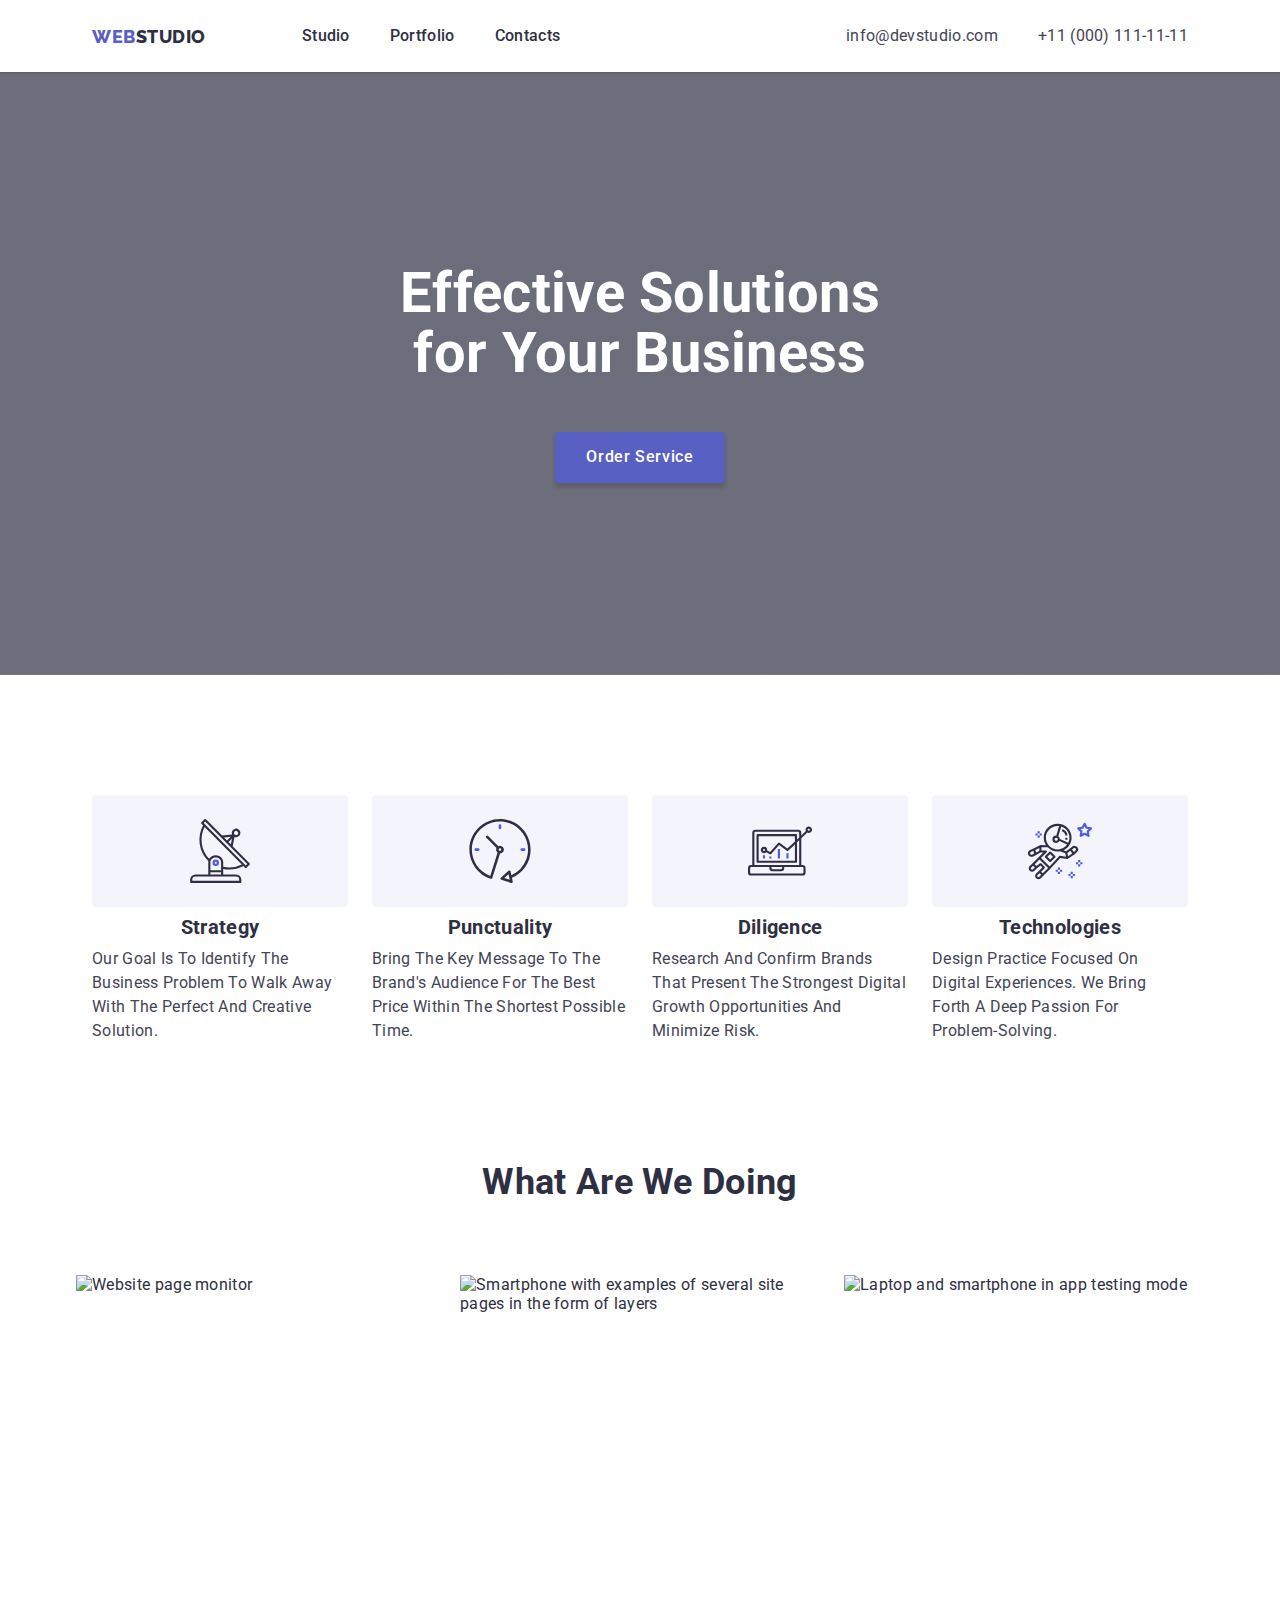
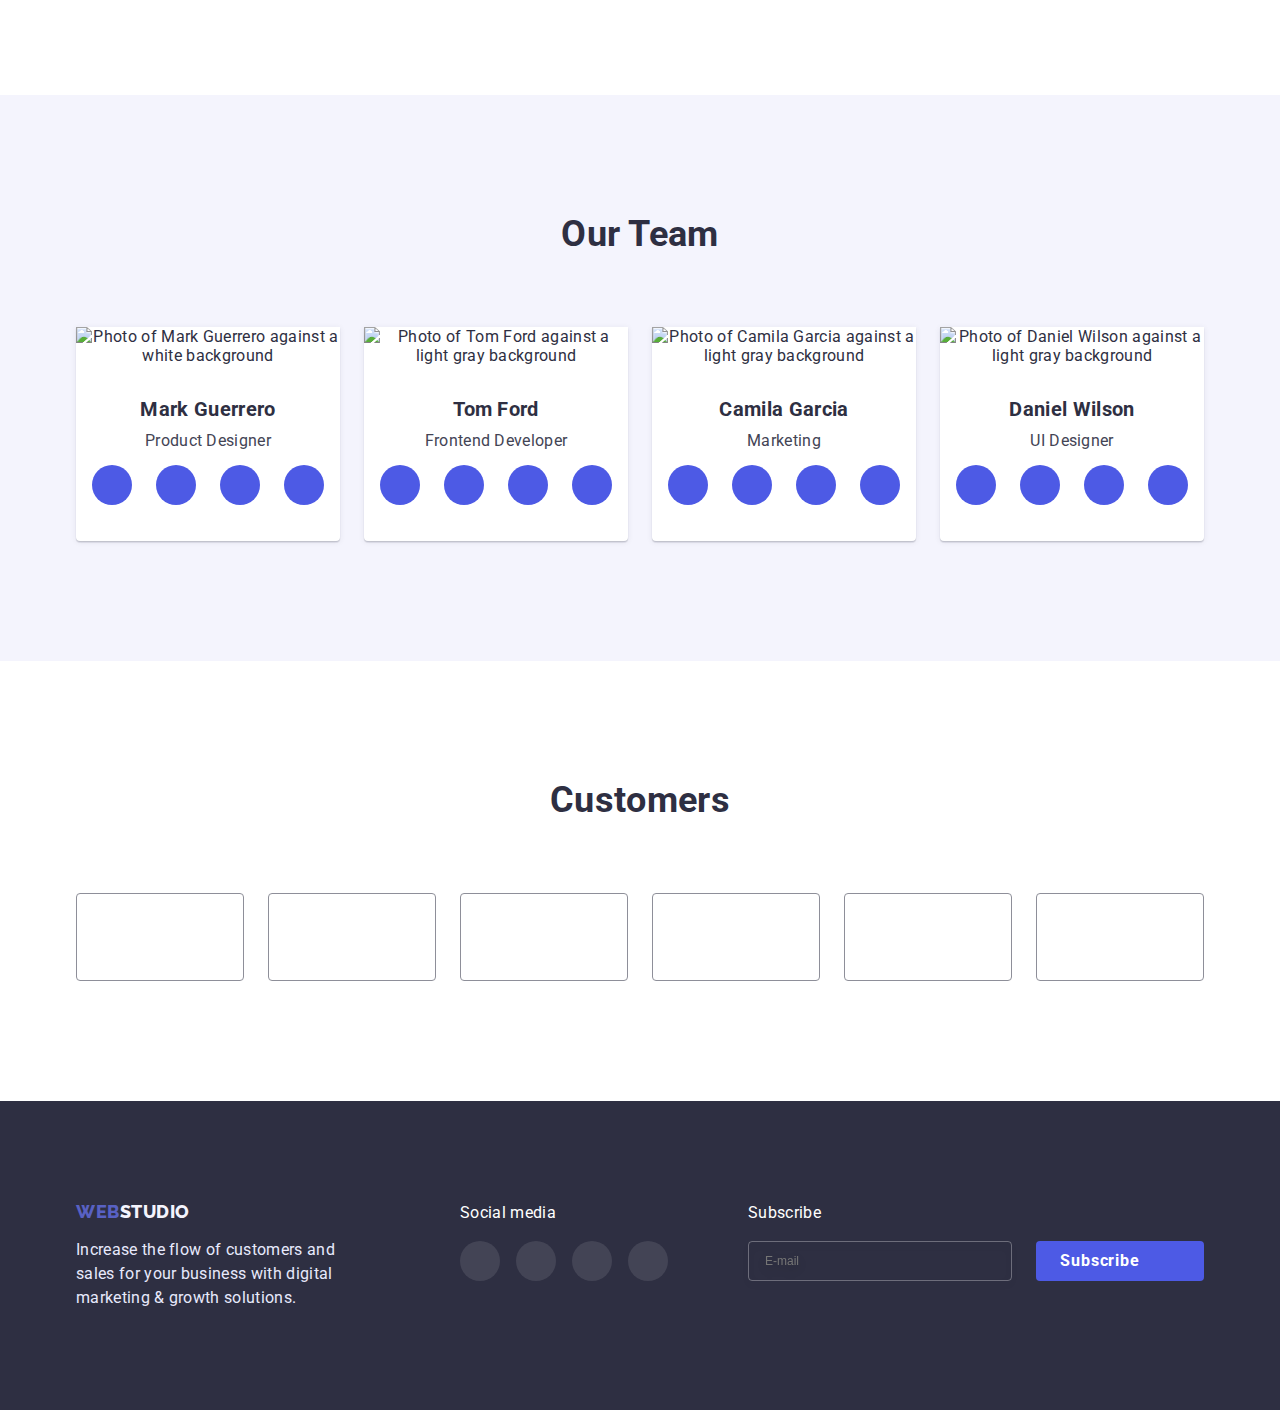
==== commit f2132092: "fixed bugs in pictures" ====
--- a/index.html
+++ b/index.html
@@ -223,7 +223,7 @@
                 <source srcset="./images/photo1.webp 1x, ./images/photo1@2x.webp 2x" media="(min-width:1200px)"
                       type="image/webp">
                 <source srcset="./images/photo1@2x.jpg 2x" media="(min-width:1200px)">
-                <img src="./images/photo1.jpg" alt="Photo of Mark Guerrero against a white background" width="360" height="300">
+                <img src="./images/photo1.jpg" alt="Photo of Mark Guerrero against a white background">
               </picture>
               <div class="card-block">
                 <h3 class="list-header">Mark Guerrero</h3>
